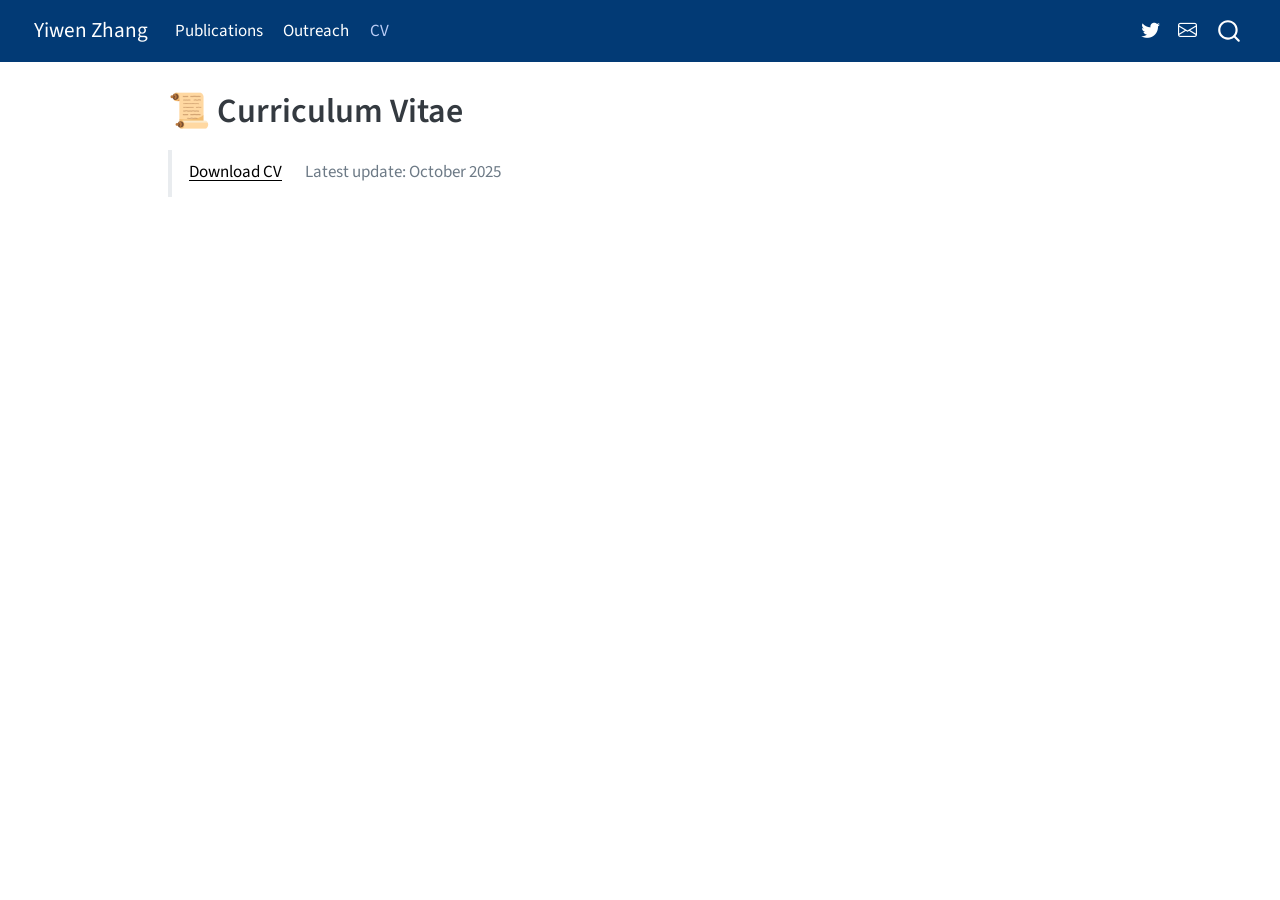
==== docs/curriculum.html @ bae83d23 "251025 update" ====
<!DOCTYPE html>
<html xmlns="http://www.w3.org/1999/xhtml" lang="en" xml:lang="en"><head>

<meta charset="utf-8">
<meta name="generator" content="quarto-1.8.25">

<meta name="viewport" content="width=device-width, initial-scale=1.0, user-scalable=yes">


<title>📜 Curriculum Vitae – Yiwen Zhang</title>
<style>
code{white-space: pre-wrap;}
span.smallcaps{font-variant: small-caps;}
div.columns{display: flex; gap: min(4vw, 1.5em);}
div.column{flex: auto; overflow-x: auto;}
div.hanging-indent{margin-left: 1.5em; text-indent: -1.5em;}
ul.task-list{list-style: none;}
ul.task-list li input[type="checkbox"] {
  width: 0.8em;
  margin: 0 0.8em 0.2em -1em; /* quarto-specific, see https://github.com/quarto-dev/quarto-cli/issues/4556 */ 
  vertical-align: middle;
}
</style>


<script src="site_libs/quarto-nav/quarto-nav.js"></script>
<script src="site_libs/quarto-nav/headroom.min.js"></script>
<script src="site_libs/clipboard/clipboard.min.js"></script>
<script src="site_libs/quarto-search/autocomplete.umd.js"></script>
<script src="site_libs/quarto-search/fuse.min.js"></script>
<script src="site_libs/quarto-search/quarto-search.js"></script>
<meta name="quarto:offset" content="./">
<script src="site_libs/quarto-html/quarto.js" type="module"></script>
<script src="site_libs/quarto-html/tabsets/tabsets.js" type="module"></script>
<script src="site_libs/quarto-html/axe/axe-check.js" type="module"></script>
<script src="site_libs/quarto-html/popper.min.js"></script>
<script src="site_libs/quarto-html/tippy.umd.min.js"></script>
<script src="site_libs/quarto-html/anchor.min.js"></script>
<link href="site_libs/quarto-html/tippy.css" rel="stylesheet">
<link href="site_libs/quarto-html/quarto-syntax-highlighting-7b89279ff1a6dce999919e0e67d4d9ec.css" rel="stylesheet" id="quarto-text-highlighting-styles">
<script src="site_libs/bootstrap/bootstrap.min.js"></script>
<link href="site_libs/bootstrap/bootstrap-icons.css" rel="stylesheet">
<link href="site_libs/bootstrap/bootstrap-9f7ad7796bee2cde282380cb6c68e695.min.css" rel="stylesheet" append-hash="true" id="quarto-bootstrap" data-mode="light">
<script id="quarto-search-options" type="application/json">{
  "location": "navbar",
  "copy-button": false,
  "collapse-after": 3,
  "panel-placement": "end",
  "type": "overlay",
  "limit": 50,
  "keyboard-shortcut": [
    "f",
    "/",
    "s"
  ],
  "show-item-context": false,
  "language": {
    "search-no-results-text": "No results",
    "search-matching-documents-text": "matching documents",
    "search-copy-link-title": "Copy link to search",
    "search-hide-matches-text": "Hide additional matches",
    "search-more-match-text": "more match in this document",
    "search-more-matches-text": "more matches in this document",
    "search-clear-button-title": "Clear",
    "search-text-placeholder": "",
    "search-detached-cancel-button-title": "Cancel",
    "search-submit-button-title": "Submit",
    "search-label": "Search"
  }
}</script>


</head>

<body class="nav-fixed quarto-light">

<div id="quarto-search-results"></div>
  <header id="quarto-header" class="headroom fixed-top">
    <nav class="navbar navbar-expand-lg " data-bs-theme="dark">
      <div class="navbar-container container-fluid">
      <div class="navbar-brand-container mx-auto">
    <a href="./index.html" class="navbar-brand navbar-brand-logo">
    </a>
    <a class="navbar-brand" href="./index.html">
    <span class="navbar-title">Yiwen Zhang</span>
    </a>
  </div>
            <div id="quarto-search" class="" title="Search"></div>
          <button class="navbar-toggler" type="button" data-bs-toggle="collapse" data-bs-target="#navbarCollapse" aria-controls="navbarCollapse" role="menu" aria-expanded="false" aria-label="Toggle navigation" onclick="if (window.quartoToggleHeadroom) { window.quartoToggleHeadroom(); }">
  <span class="navbar-toggler-icon"></span>
</button>
          <div class="collapse navbar-collapse" id="navbarCollapse">
            <ul class="navbar-nav navbar-nav-scroll me-auto">
  <li class="nav-item">
    <a class="nav-link" href="./publications.html"> 
<span class="menu-text">Publications</span></a>
  </li>  
  <li class="nav-item">
    <a class="nav-link" href="./outreach.html"> 
<span class="menu-text">Outreach</span></a>
  </li>  
  <li class="nav-item">
    <a class="nav-link active" href="./curriculum.html" aria-current="page"> 
<span class="menu-text">CV</span></a>
  </li>  
</ul>
            <ul class="navbar-nav navbar-nav-scroll ms-auto">
  <li class="nav-item compact">
    <a class="nav-link" href="https://x.com/Athena_Yiwen"> <i class="bi bi-twitter" role="img">
</i> 
<span class="menu-text"></span></a>
  </li>  
  <li class="nav-item compact">
    <a class="nav-link" href="mailto:y.zhang539@lse.ac.uk"> <i class="bi bi-envelope" role="img">
</i> 
<span class="menu-text"></span></a>
  </li>  
</ul>
          </div> <!-- /navcollapse -->
            <div class="quarto-navbar-tools">
</div>
      </div> <!-- /container-fluid -->
    </nav>
</header>
<!-- content -->
<div id="quarto-content" class="quarto-container page-columns page-rows-contents page-layout-article page-navbar">
<!-- sidebar -->
<!-- margin-sidebar -->
    <div id="quarto-margin-sidebar" class="sidebar margin-sidebar zindex-bottom">
        
    </div>
<!-- main -->
<main class="content" id="quarto-document-content">

<header id="title-block-header" class="quarto-title-block default">
<div class="quarto-title">
<h1 class="title">📜 Curriculum Vitae</h1>
</div>



<div class="quarto-title-meta">

    
  
    
  </div>
  


</header>


<blockquote class="blockquote">
<p><a href="./assets/CV_Yiwen Zhang.pdf">Download CV</a>   Latest update: October 2025</p>
</blockquote>



</main> <!-- /main -->
<script id="quarto-html-after-body" type="application/javascript">
  window.document.addEventListener("DOMContentLoaded", function (event) {
    const icon = "";
    const anchorJS = new window.AnchorJS();
    anchorJS.options = {
      placement: 'right',
      icon: icon
    };
    anchorJS.add('.anchored');
    const isCodeAnnotation = (el) => {
      for (const clz of el.classList) {
        if (clz.startsWith('code-annotation-')) {                     
          return true;
        }
      }
      return false;
    }
    const onCopySuccess = function(e) {
      // button target
      const button = e.trigger;
      // don't keep focus
      button.blur();
      // flash "checked"
      button.classList.add('code-copy-button-checked');
      var currentTitle = button.getAttribute("title");
      button.setAttribute("title", "Copied!");
      let tooltip;
      if (window.bootstrap) {
        button.setAttribute("data-bs-toggle", "tooltip");
        button.setAttribute("data-bs-placement", "left");
        button.setAttribute("data-bs-title", "Copied!");
        tooltip = new bootstrap.Tooltip(button, 
          { trigger: "manual", 
            customClass: "code-copy-button-tooltip",
            offset: [0, -8]});
        tooltip.show();    
      }
      setTimeout(function() {
        if (tooltip) {
          tooltip.hide();
          button.removeAttribute("data-bs-title");
          button.removeAttribute("data-bs-toggle");
          button.removeAttribute("data-bs-placement");
        }
        button.setAttribute("title", currentTitle);
        button.classList.remove('code-copy-button-checked');
      }, 1000);
      // clear code selection
      e.clearSelection();
    }
    const getTextToCopy = function(trigger) {
      const outerScaffold = trigger.parentElement.cloneNode(true);
      const codeEl = outerScaffold.querySelector('code');
      for (const childEl of codeEl.children) {
        if (isCodeAnnotation(childEl)) {
          childEl.remove();
        }
      }
      return codeEl.innerText;
    }
    const clipboard = new window.ClipboardJS('.code-copy-button:not([data-in-quarto-modal])', {
      text: getTextToCopy
    });
    clipboard.on('success', onCopySuccess);
    if (window.document.getElementById('quarto-embedded-source-code-modal')) {
      const clipboardModal = new window.ClipboardJS('.code-copy-button[data-in-quarto-modal]', {
        text: getTextToCopy,
        container: window.document.getElementById('quarto-embedded-source-code-modal')
      });
      clipboardModal.on('success', onCopySuccess);
    }
      var localhostRegex = new RegExp(/^(?:http|https):\/\/localhost\:?[0-9]*\//);
      var mailtoRegex = new RegExp(/^mailto:/);
        var filterRegex = new RegExp('/' + window.location.host + '/');
      var isInternal = (href) => {
          return filterRegex.test(href) || localhostRegex.test(href) || mailtoRegex.test(href);
      }
      // Inspect non-navigation links and adorn them if external
     var links = window.document.querySelectorAll('a[href]:not(.nav-link):not(.navbar-brand):not(.toc-action):not(.sidebar-link):not(.sidebar-item-toggle):not(.pagination-link):not(.no-external):not([aria-hidden]):not(.dropdown-item):not(.quarto-navigation-tool):not(.about-link)');
      for (var i=0; i<links.length; i++) {
        const link = links[i];
        if (!isInternal(link.href)) {
          // undo the damage that might have been done by quarto-nav.js in the case of
          // links that we want to consider external
          if (link.dataset.originalHref !== undefined) {
            link.href = link.dataset.originalHref;
          }
        }
      }
    function tippyHover(el, contentFn, onTriggerFn, onUntriggerFn) {
      const config = {
        allowHTML: true,
        maxWidth: 500,
        delay: 100,
        arrow: false,
        appendTo: function(el) {
            return el.parentElement;
        },
        interactive: true,
        interactiveBorder: 10,
        theme: 'quarto',
        placement: 'bottom-start',
      };
      if (contentFn) {
        config.content = contentFn;
      }
      if (onTriggerFn) {
        config.onTrigger = onTriggerFn;
      }
      if (onUntriggerFn) {
        config.onUntrigger = onUntriggerFn;
      }
      window.tippy(el, config); 
    }
    const noterefs = window.document.querySelectorAll('a[role="doc-noteref"]');
    for (var i=0; i<noterefs.length; i++) {
      const ref = noterefs[i];
      tippyHover(ref, function() {
        // use id or data attribute instead here
        let href = ref.getAttribute('data-footnote-href') || ref.getAttribute('href');
        try { href = new URL(href).hash; } catch {}
        const id = href.replace(/^#\/?/, "");
        const note = window.document.getElementById(id);
        if (note) {
          return note.innerHTML;
        } else {
          return "";
        }
      });
    }
    const xrefs = window.document.querySelectorAll('a.quarto-xref');
    const processXRef = (id, note) => {
      // Strip column container classes
      const stripColumnClz = (el) => {
        el.classList.remove("page-full", "page-columns");
        if (el.children) {
          for (const child of el.children) {
            stripColumnClz(child);
          }
        }
      }
      stripColumnClz(note)
      if (id === null || id.startsWith('sec-')) {
        // Special case sections, only their first couple elements
        const container = document.createElement("div");
        if (note.children && note.children.length > 2) {
          container.appendChild(note.children[0].cloneNode(true));
          for (let i = 1; i < note.children.length; i++) {
            const child = note.children[i];
            if (child.tagName === "P" && child.innerText === "") {
              continue;
            } else {
              container.appendChild(child.cloneNode(true));
              break;
            }
          }
          if (window.Quarto?.typesetMath) {
            window.Quarto.typesetMath(container);
          }
          return container.innerHTML
        } else {
          if (window.Quarto?.typesetMath) {
            window.Quarto.typesetMath(note);
          }
          return note.innerHTML;
        }
      } else {
        // Remove any anchor links if they are present
        const anchorLink = note.querySelector('a.anchorjs-link');
        if (anchorLink) {
          anchorLink.remove();
        }
        if (window.Quarto?.typesetMath) {
          window.Quarto.typesetMath(note);
        }
        if (note.classList.contains("callout")) {
          return note.outerHTML;
        } else {
          return note.innerHTML;
        }
      }
    }
    for (var i=0; i<xrefs.length; i++) {
      const xref = xrefs[i];
      tippyHover(xref, undefined, function(instance) {
        instance.disable();
        let url = xref.getAttribute('href');
        let hash = undefined; 
        if (url.startsWith('#')) {
          hash = url;
        } else {
          try { hash = new URL(url).hash; } catch {}
        }
        if (hash) {
          const id = hash.replace(/^#\/?/, "");
          const note = window.document.getElementById(id);
          if (note !== null) {
            try {
              const html = processXRef(id, note.cloneNode(true));
              instance.setContent(html);
            } finally {
              instance.enable();
              instance.show();
            }
          } else {
            // See if we can fetch this
            fetch(url.split('#')[0])
            .then(res => res.text())
            .then(html => {
              const parser = new DOMParser();
              const htmlDoc = parser.parseFromString(html, "text/html");
              const note = htmlDoc.getElementById(id);
              if (note !== null) {
                const html = processXRef(id, note);
                instance.setContent(html);
              } 
            }).finally(() => {
              instance.enable();
              instance.show();
            });
          }
        } else {
          // See if we can fetch a full url (with no hash to target)
          // This is a special case and we should probably do some content thinning / targeting
          fetch(url)
          .then(res => res.text())
          .then(html => {
            const parser = new DOMParser();
            const htmlDoc = parser.parseFromString(html, "text/html");
            const note = htmlDoc.querySelector('main.content');
            if (note !== null) {
              // This should only happen for chapter cross references
              // (since there is no id in the URL)
              // remove the first header
              if (note.children.length > 0 && note.children[0].tagName === "HEADER") {
                note.children[0].remove();
              }
              const html = processXRef(null, note);
              instance.setContent(html);
            } 
          }).finally(() => {
            instance.enable();
            instance.show();
          });
        }
      }, function(instance) {
      });
    }
        let selectedAnnoteEl;
        const selectorForAnnotation = ( cell, annotation) => {
          let cellAttr = 'data-code-cell="' + cell + '"';
          let lineAttr = 'data-code-annotation="' +  annotation + '"';
          const selector = 'span[' + cellAttr + '][' + lineAttr + ']';
          return selector;
        }
        const selectCodeLines = (annoteEl) => {
          const doc = window.document;
          const targetCell = annoteEl.getAttribute("data-target-cell");
          const targetAnnotation = annoteEl.getAttribute("data-target-annotation");
          const annoteSpan = window.document.querySelector(selectorForAnnotation(targetCell, targetAnnotation));
          const lines = annoteSpan.getAttribute("data-code-lines").split(",");
          const lineIds = lines.map((line) => {
            return targetCell + "-" + line;
          })
          let top = null;
          let height = null;
          let parent = null;
          if (lineIds.length > 0) {
              //compute the position of the single el (top and bottom and make a div)
              const el = window.document.getElementById(lineIds[0]);
              top = el.offsetTop;
              height = el.offsetHeight;
              parent = el.parentElement.parentElement;
            if (lineIds.length > 1) {
              const lastEl = window.document.getElementById(lineIds[lineIds.length - 1]);
              const bottom = lastEl.offsetTop + lastEl.offsetHeight;
              height = bottom - top;
            }
            if (top !== null && height !== null && parent !== null) {
              // cook up a div (if necessary) and position it 
              let div = window.document.getElementById("code-annotation-line-highlight");
              if (div === null) {
                div = window.document.createElement("div");
                div.setAttribute("id", "code-annotation-line-highlight");
                div.style.position = 'absolute';
                parent.appendChild(div);
              }
              div.style.top = top - 2 + "px";
              div.style.height = height + 4 + "px";
              div.style.left = 0;
              let gutterDiv = window.document.getElementById("code-annotation-line-highlight-gutter");
              if (gutterDiv === null) {
                gutterDiv = window.document.createElement("div");
                gutterDiv.setAttribute("id", "code-annotation-line-highlight-gutter");
                gutterDiv.style.position = 'absolute';
                const codeCell = window.document.getElementById(targetCell);
                const gutter = codeCell.querySelector('.code-annotation-gutter');
                gutter.appendChild(gutterDiv);
              }
              gutterDiv.style.top = top - 2 + "px";
              gutterDiv.style.height = height + 4 + "px";
            }
            selectedAnnoteEl = annoteEl;
          }
        };
        const unselectCodeLines = () => {
          const elementsIds = ["code-annotation-line-highlight", "code-annotation-line-highlight-gutter"];
          elementsIds.forEach((elId) => {
            const div = window.document.getElementById(elId);
            if (div) {
              div.remove();
            }
          });
          selectedAnnoteEl = undefined;
        };
          // Handle positioning of the toggle
      window.addEventListener(
        "resize",
        throttle(() => {
          elRect = undefined;
          if (selectedAnnoteEl) {
            selectCodeLines(selectedAnnoteEl);
          }
        }, 10)
      );
      function throttle(fn, ms) {
      let throttle = false;
      let timer;
        return (...args) => {
          if(!throttle) { // first call gets through
              fn.apply(this, args);
              throttle = true;
          } else { // all the others get throttled
              if(timer) clearTimeout(timer); // cancel #2
              timer = setTimeout(() => {
                fn.apply(this, args);
                timer = throttle = false;
              }, ms);
          }
        };
      }
        // Attach click handler to the DT
        const annoteDls = window.document.querySelectorAll('dt[data-target-cell]');
        for (const annoteDlNode of annoteDls) {
          annoteDlNode.addEventListener('click', (event) => {
            const clickedEl = event.target;
            if (clickedEl !== selectedAnnoteEl) {
              unselectCodeLines();
              const activeEl = window.document.querySelector('dt[data-target-cell].code-annotation-active');
              if (activeEl) {
                activeEl.classList.remove('code-annotation-active');
              }
              selectCodeLines(clickedEl);
              clickedEl.classList.add('code-annotation-active');
            } else {
              // Unselect the line
              unselectCodeLines();
              clickedEl.classList.remove('code-annotation-active');
            }
          });
        }
    const findCites = (el) => {
      const parentEl = el.parentElement;
      if (parentEl) {
        const cites = parentEl.dataset.cites;
        if (cites) {
          return {
            el,
            cites: cites.split(' ')
          };
        } else {
          return findCites(el.parentElement)
        }
      } else {
        return undefined;
      }
    };
    var bibliorefs = window.document.querySelectorAll('a[role="doc-biblioref"]');
    for (var i=0; i<bibliorefs.length; i++) {
      const ref = bibliorefs[i];
      const citeInfo = findCites(ref);
      if (citeInfo) {
        tippyHover(citeInfo.el, function() {
          var popup = window.document.createElement('div');
          citeInfo.cites.forEach(function(cite) {
            var citeDiv = window.document.createElement('div');
            citeDiv.classList.add('hanging-indent');
            citeDiv.classList.add('csl-entry');
            var biblioDiv = window.document.getElementById('ref-' + cite);
            if (biblioDiv) {
              citeDiv.innerHTML = biblioDiv.innerHTML;
            }
            popup.appendChild(citeDiv);
          });
          return popup.innerHTML;
        });
      }
    }
  });
  </script>
</div> <!-- /content -->




</body></html>
---- docs/site_libs/quarto-html/quarto-syntax-highlighting-7b89279ff1a6dce999919e0e67d4d9ec.css ----
/* quarto syntax highlight colors */
:root {
  --quarto-hl-ot-color: #003B4F;
  --quarto-hl-at-color: #657422;
  --quarto-hl-ss-color: #20794D;
  --quarto-hl-an-color: #5E5E5E;
  --quarto-hl-fu-color: #4758AB;
  --quarto-hl-st-color: #20794D;
  --quarto-hl-cf-color: #003B4F;
  --quarto-hl-op-color: #5E5E5E;
  --quarto-hl-er-color: #AD0000;
  --quarto-hl-bn-color: #AD0000;
  --quarto-hl-al-color: #AD0000;
  --quarto-hl-va-color: #111111;
  --quarto-hl-bu-color: inherit;
  --quarto-hl-ex-color: inherit;
  --quarto-hl-pp-color: #AD0000;
  --quarto-hl-in-color: #5E5E5E;
  --quarto-hl-vs-color: #20794D;
  --quarto-hl-wa-color: #5E5E5E;
  --quarto-hl-do-color: #5E5E5E;
  --quarto-hl-im-color: #00769E;
  --quarto-hl-ch-color: #20794D;
  --quarto-hl-dt-color: #AD0000;
  --quarto-hl-fl-color: #AD0000;
  --quarto-hl-co-color: #5E5E5E;
  --quarto-hl-cv-color: #5E5E5E;
  --quarto-hl-cn-color: #8f5902;
  --quarto-hl-sc-color: #5E5E5E;
  --quarto-hl-dv-color: #AD0000;
  --quarto-hl-kw-color: #003B4F;
}

/* other quarto variables */
:root {
  --quarto-font-monospace: SFMono-Regular, Menlo, Monaco, Consolas, "Liberation Mono", "Courier New", monospace;
}

/* syntax highlight based on Pandoc's rules */
pre > code.sourceCode > span {
  color: #003B4F;
}

code.sourceCode > span {
  color: #003B4F;
}

div.sourceCode,
div.sourceCode pre.sourceCode {
  color: #003B4F;
}

/* Normal */
code span {
  color: #003B4F;
}

/* Alert */
code span.al {
  color: #AD0000;
  font-style: inherit;
}

/* Annotation */
code span.an {
  color: #5E5E5E;
  font-style: inherit;
}

/* Attribute */
code span.at {
  color: #657422;
  font-style: inherit;
}

/* BaseN */
code span.bn {
  color: #AD0000;
  font-style: inherit;
}

/* BuiltIn */
code span.bu {
  font-style: inherit;
}

/* ControlFlow */
code span.cf {
  color: #003B4F;
  font-weight: bold;
  font-style: inherit;
}

/* Char */
code span.ch {
  color: #20794D;
  font-style: inherit;
}

/* Constant */
code span.cn {
  color: #8f5902;
  font-style: inherit;
}

/* Comment */
code span.co {
  color: #5E5E5E;
  font-style: inherit;
}

/* CommentVar */
code span.cv {
  color: #5E5E5E;
  font-style: italic;
}

/* Documentation */
code span.do {
  color: #5E5E5E;
  font-style: italic;
}

/* DataType */
code span.dt {
  color: #AD0000;
  font-style: inherit;
}

/* DecVal */
code span.dv {
  color: #AD0000;
  font-style: inherit;
}

/* Error */
code span.er {
  color: #AD0000;
  font-style: inherit;
}

/* Extension */
code span.ex {
  font-style: inherit;
}

/* Float */
code span.fl {
  color: #AD0000;
  font-style: inherit;
}

/* Function */
code span.fu {
  color: #4758AB;
  font-style: inherit;
}

/* Import */
code span.im {
  color: #00769E;
  font-style: inherit;
}

/* Information */
code span.in {
  color: #5E5E5E;
  font-style: inherit;
}

/* Keyword */
code span.kw {
  color: #003B4F;
  font-weight: bold;
  font-style: inherit;
}

/* Operator */
code span.op {
  color: #5E5E5E;
  font-style: inherit;
}

/* Other */
code span.ot {
  color: #003B4F;
  font-style: inherit;
}

/* Preprocessor */
code span.pp {
  color: #AD0000;
  font-style: inherit;
}

/* SpecialChar */
code span.sc {
  color: #5E5E5E;
  font-style: inherit;
}

/* SpecialString */
code span.ss {
  color: #20794D;
  font-style: inherit;
}

/* String */
code span.st {
  color: #20794D;
  font-style: inherit;
}

/* Variable */
code span.va {
  color: #111111;
  font-style: inherit;
}

/* VerbatimString */
code span.vs {
  color: #20794D;
  font-style: inherit;
}

/* Warning */
code span.wa {
  color: #5E5E5E;
  font-style: italic;
}

.prevent-inlining {
  content: "</";
}

/*# sourceMappingURL=3944bc705cfaf4c80e56f77c5205168a.css.map */
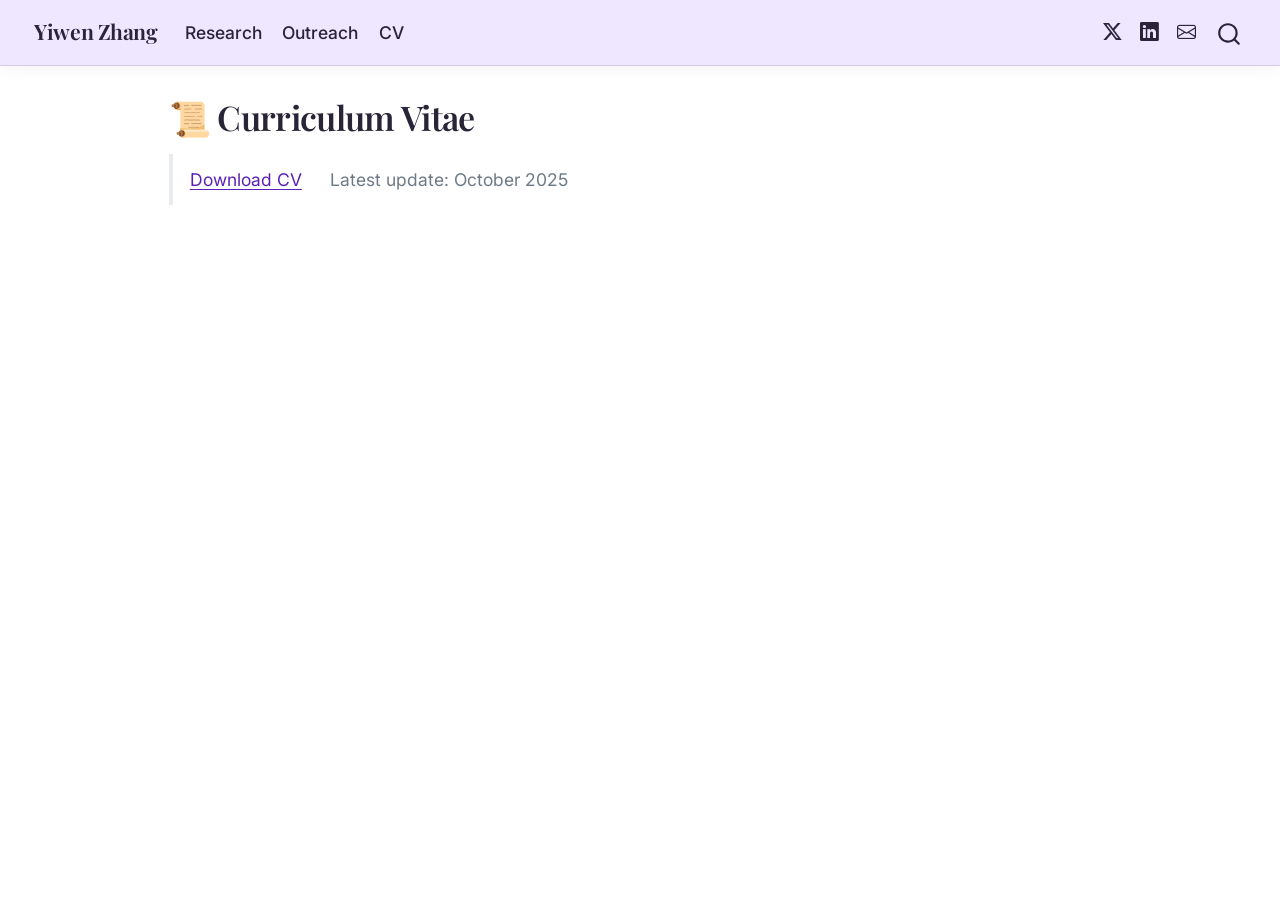
==== commit f827d319: "Update" ====
--- a/docs/curriculum.html
+++ b/docs/curriculum.html
@@ -40,7 +40,7 @@
 <link href="site_libs/quarto-html/quarto-syntax-highlighting-7b89279ff1a6dce999919e0e67d4d9ec.css" rel="stylesheet" id="quarto-text-highlighting-styles">
 <script src="site_libs/bootstrap/bootstrap.min.js"></script>
 <link href="site_libs/bootstrap/bootstrap-icons.css" rel="stylesheet">
-<link href="site_libs/bootstrap/bootstrap-9f7ad7796bee2cde282380cb6c68e695.min.css" rel="stylesheet" append-hash="true" id="quarto-bootstrap" data-mode="light">
+<link href="site_libs/bootstrap/bootstrap-4d157d87e24efbcac4a41820d68a1c6f.min.css" rel="stylesheet" append-hash="true" id="quarto-bootstrap" data-mode="light">
 <script id="quarto-search-options" type="application/json">{
   "location": "navbar",
   "copy-button": false,
@@ -68,6 +68,9 @@
     "search-label": "Search"
   }
 }</script>
+<link rel="preconnect" href="https://fonts.googleapis.com">
+<link rel="preconnect" href="https://fonts.gstatic.com" crossorigin="">
+<link href="https://fonts.googleapis.com/css2?family=Inter:wght@400;500;600;700&amp;family=Playfair+Display:wght@600;700&amp;family=Noto+Sans+SC:wght@400;500;600;700&amp;display=swap" rel="stylesheet">
 
 
 </head>
@@ -93,25 +96,30 @@
             <ul class="navbar-nav navbar-nav-scroll me-auto">
   <li class="nav-item">
     <a class="nav-link" href="./publications.html"> 
-<span class="menu-text">Publications</span></a>
+<span class="menu-text">Research</span></a>
   </li>  
   <li class="nav-item">
     <a class="nav-link" href="./outreach.html"> 
 <span class="menu-text">Outreach</span></a>
   </li>  
   <li class="nav-item">
-    <a class="nav-link active" href="./curriculum.html" aria-current="page"> 
+    <a class="nav-link" href="./assets/yiwen-zhang-cv.pdf"> 
 <span class="menu-text">CV</span></a>
   </li>  
 </ul>
             <ul class="navbar-nav navbar-nav-scroll ms-auto">
   <li class="nav-item compact">
-    <a class="nav-link" href="https://x.com/Athena_Yiwen"> <i class="bi bi-twitter" role="img">
+    <a class="nav-link" href="https://x.com/Athena_Yiwen"> <i class="bi bi-twitter-x" role="img" aria-label="X / Twitter">
 </i> 
 <span class="menu-text"></span></a>
   </li>  
   <li class="nav-item compact">
-    <a class="nav-link" href="mailto:y.zhang539@lse.ac.uk"> <i class="bi bi-envelope" role="img">
+    <a class="nav-link" href="https://www.linkedin.com/in/athena-yiwen-zhang"> <i class="bi bi-linkedin" role="img" aria-label="LinkedIn">
+</i> 
+<span class="menu-text"></span></a>
+  </li>  
+  <li class="nav-item compact">
+    <a class="nav-link" href="mailto:y.zhang539@lse.ac.uk"> <i class="bi bi-envelope" role="img" aria-label="Email">
 </i> 
 <span class="menu-text"></span></a>
   </li>  
